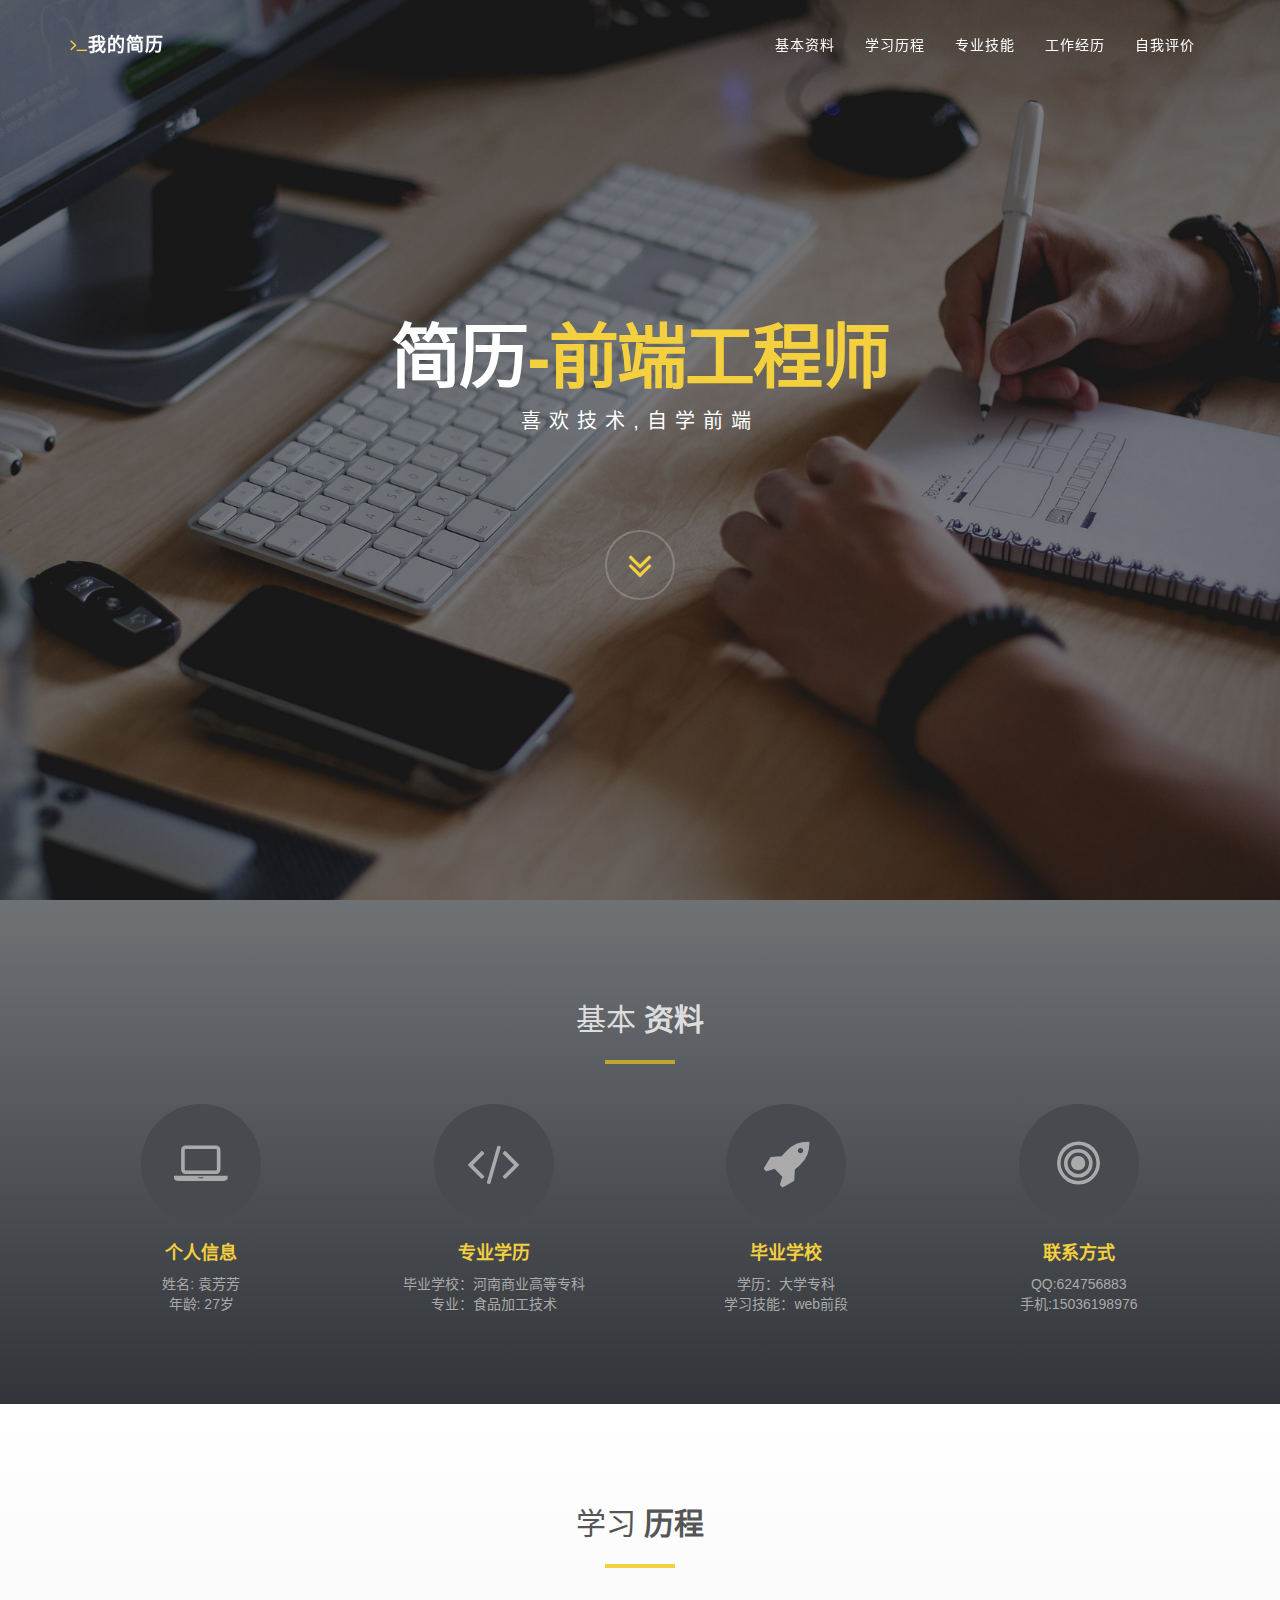
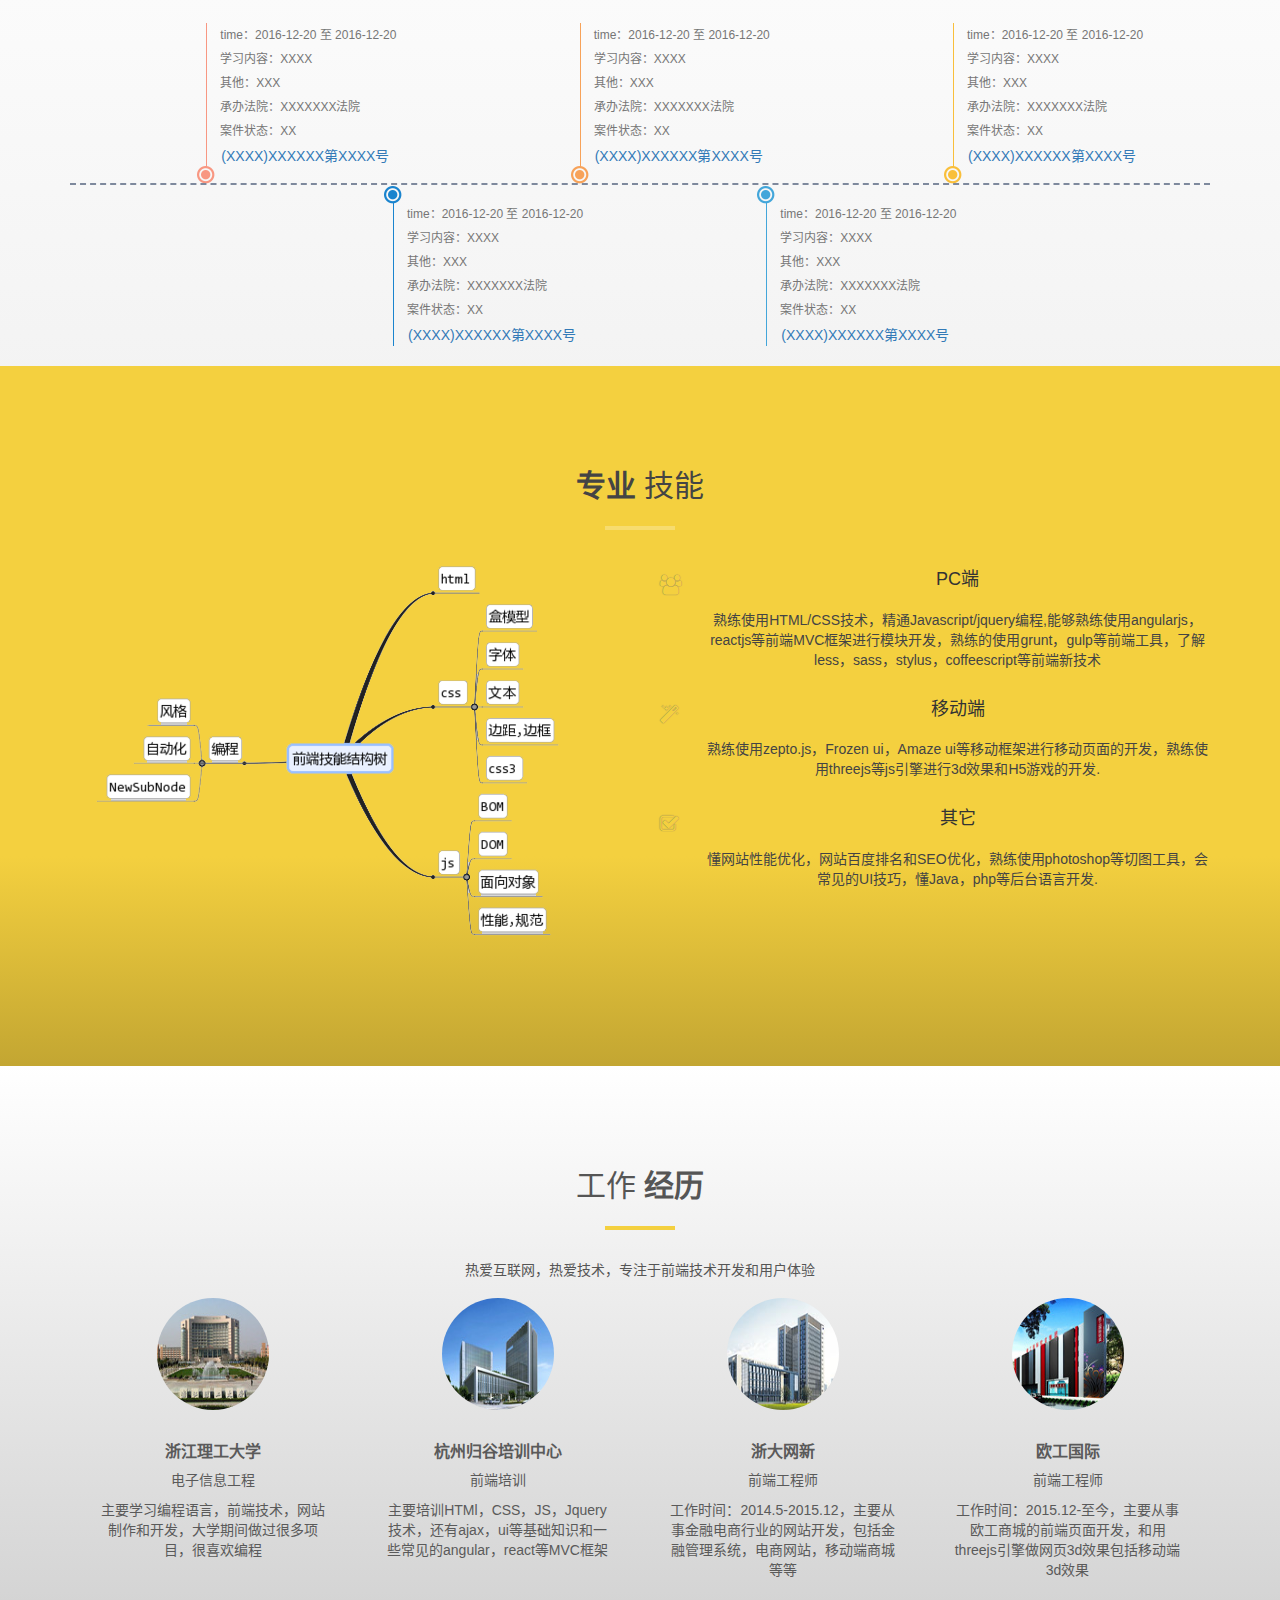
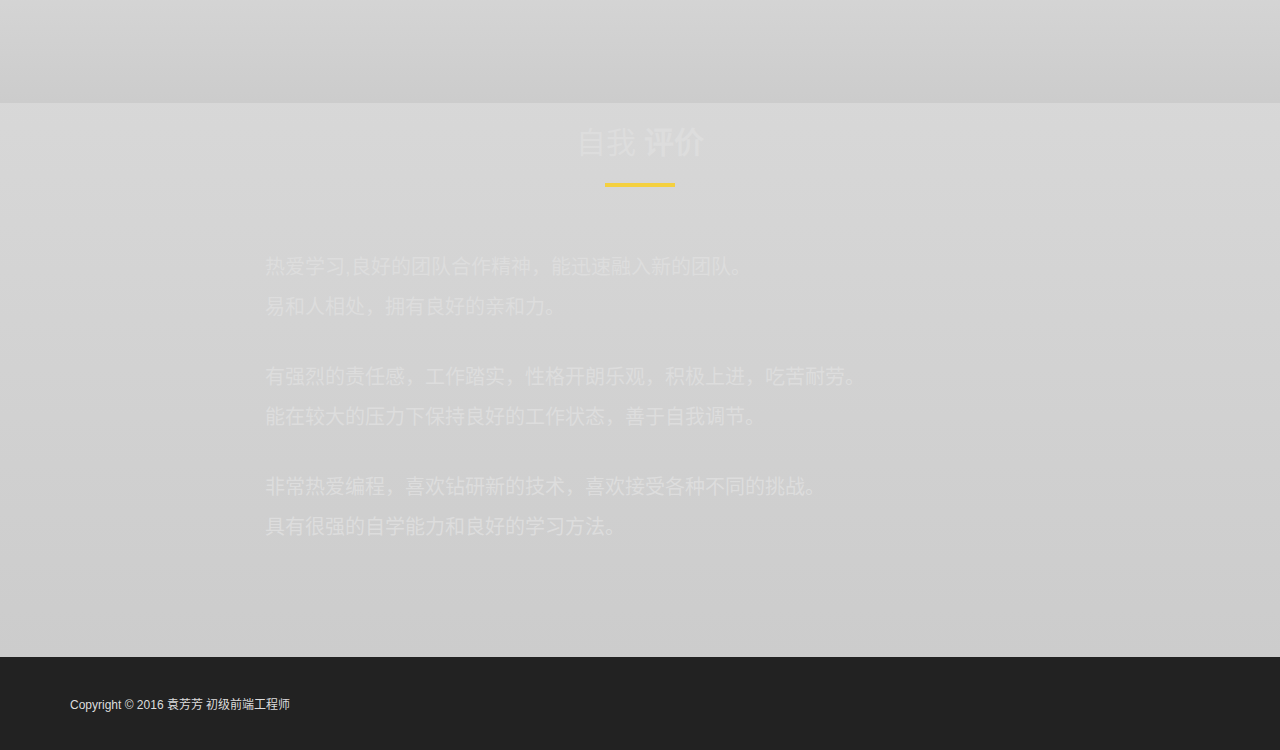
==== index.html @ b7c5ca5e "init" ====
<!DOCTYPE html>
<html lang="zh-cn">

<head>
    <meta charset="utf-8">
    <meta name="viewport" content="width=device-width, initial-scale=1">
    <title>我的简历</title>
    <meta name="description" content="自学web前端，求职简历" />
    <meta name="keywords" content="求职前端" />
    <meta name="author" content="yuanff">
    <link rel="icon" href="img/favicon.png">
    <link rel="stylesheet" type="text/css" href="css/bootstrap.min.css">
    <link rel="stylesheet" type="text/css" href="css/style.css">
    <link rel="stylesheet" type="text/css" href="fonts/font-awesome/css/font-awesome.css">
    <link rel="stylesheet" type="text/css" href="css/fishBone.css">
    <!--<link rel="stylesheet" type="text/css" href="fonts/font-awesome/css/font-awesome.css">-->
    <!-- jQuery (necessary for Bootstrap's JavaScript plugins) -->
    <script type="text/javascript" src="js/jquery.1.11.1.js"></script>
    <!-- Include all compiled plugins (below), or include individual files as needed -->
    <script type="text/javascript" src="js/bootstrap.min.js"></script>
    <!-- <script type="text/javascript" src="js/SmoothScroll.js"></script> -->
    <script type="text/javascript" src="js/fishBone.js"></script>
    <script type="text/javascript" src="js/jquery.SuperSlide.2.1.1.js"></script>
    <script type="text/javascript" src="js/main.js"></script>
</head>

<body id="page-top">
    <!-- Navigation -->
    <nav class="navbar navbar-custom navbar-fixed-top" role="navigation">
        <div class="container">
            <div class="navbar-header">
                <a class="navbar-brand" href="#page-top"><i class="fa fa-terminal"></i>我的简历</a>
            </div>
            <!-- Collect the nav links, forms, and other content for toggling -->
            <div class="collapse navbar-collapse navbar-right navbar-main-collapse">
                <ul class="nav navbar-nav">
                    <!-- Hidden li included to remove active class from about link when scrolled up past about section -->
                    <li class="hidden">
                        <a href="#page-top"></a>
                    </li>
                    <li>
                        <a href="#information">基本资料</a>
                    </li>
                    <li>
                        <a href="#study">学习历程</a>
                    </li>
                    <li>
                        <a href="#skill">专业技能</a>
                    </li>
                    <li>
                        <a href="#experience">工作经历</a>
                    </li>
                    <li>
                        <a href="#selfEvaluation">自我评价</a>
                    </li>
                </ul>
            </div>
            <!-- /.navbar-collapse -->
        </div>
        <!-- /.container -->
    </nav>
    <header class="intro">
        <div class="intro-body">
            <div class="container">
                <div class="row">
                    <div class="col-md-8 col-md-offset-2">
                        <h1>简历<span class="brand-heading">-前端工程师</span></h1>
                        <p class="intro-text">喜欢技术,自学前端</p>
                        <a href="#information" class="btn btn-circle page-scroll">
                            <i class="fa fa-angle-double-down animated"></i>
                        </a>
                    </div>
                </div>
            </div>
        </div>
    </header>
    <div class="copyrights">袁芳芳简历 <a href="http://blog.youzewang.com/jianli">前端工程师</a></div>
    <div id="information" class="text-center">
        <div class="container">
            <div class="section-title center">
                <h2>基本 <strong>资料</strong></h2>
                <hr>
            </div>
            <div class="space"></div>
            <div class="row">
                <div class="col-md-3 col-sm-6 service"> <i class="fa fa-laptop"></i>
                    <h4><strong>个人信息</strong></h4>
                    <p>
                        姓名: 袁芳芳 </br>
                        年龄: 27岁
                    </p>
                </div>
                <div class="col-md-3 col-sm-6 service"> <i class="fa fa-code"></i>
                    <h4><strong>专业学历</strong></h4>
                    <p>
                        毕业学校：河南商业高等专科</br>
                        专业：食品加工技术
                    </p>
                </div>
                <div class="col-md-3 col-sm-6 service"> <i class="fa fa-rocket"></i>
                    <h4><strong>毕业学校</strong></h4>
                    <p>
                        学历：大学专科</br>
                        学习技能：web前段
                    </p>
                </div>
                <div class="col-md-3 col-sm-6 service"> <i class="fa fa-bullseye"></i>
                    <h4><strong>联系方式</strong></h4>
                    <p>QQ:624756883</br>
                        手机:15036198976</p>
                </div>
            </div>
        </div>
    </div>
    <div id="study" class="text-center">
        <div class="container">
            <!-- Container -->
            <div class="row section-title text-center center">
                <h2>学习 <strong>历程</strong></h2>
                <hr>
                <div class="clearfix"></div>
                <p></p>
            </div>
            <div class="fishBone" />
        </div>
    </div>
    <div id="skill">
        <div class="container">
            <div class="section-title text-center center">
                <h2><strong>专业</strong> 技能</h2>
                <hr>
            </div>
            <div class="row">
                <div class="col-md-6"> <img src="img/about.png" class="img-responsive"> </div>
                <div class="col-md-6">
                    <div class="skill-text"> <i class="fa fa-users"></i>
                        <div class="padding-left">
                            <h4>PC端</h4>
                            <p>熟练使用HTML/CSS技术，精通Javascript/jquery编程,能够熟练使用angularjs，reactjs等前端MVC框架进行模块开发，熟练的使用grunt，gulp等前端工具，了解less，sass，stylus，coffeescript等前端新技术</p>
                        </div>
                        <i class="fa fa-magic"></i>
                        <div class="padding-left">
                            <h4>移动端</h4>
                            <p>熟练使用zepto.js，Frozen ui，Amaze ui等移动框架进行移动页面的开发，熟练使用threejs等js引擎进行3d效果和H5游戏的开发.</p>
                        </div>
                        <i class="fa fa-check-square-o"></i>
                        <div class="padding-left">
                            <h4>其它</h4>
                            <p>懂网站性能优化，网站百度排名和SEO优化，熟练使用photoshop等切图工具，会常见的UI技巧，懂Java，php等后台语言开发.</p>
                        </div>
                    </div>
                </div>
            </div>
        </div>
    </div>
    <!-- Team Section -->
    <div id="experience" class="text-center">
        <div class="container">
            <div class="section-title center">
                <h2>工作 <strong>经历</strong></h2>
                <hr>
                <p>热爱互联网，热爱技术，专注于前端技术开发和用户体验</p>
            </div>
            <div id="row">
                <div class="col-md-3 col-sm-6">
                    <div class="thumbnail"> <img src="img/team/02.jpg" alt="浙江理工大学" class="img-circle team-img">
                        <div class="caption">
                            <h3>浙江理工大学</h3>
                            <p>电子信息工程</p>
                            <p>主要学习编程语言，前端技术，网站制作和开发，大学期间做过很多项目，很喜欢编程</p>
                        </div>
                    </div>
                </div>
                <div class="col-md-3 col-sm-6">
                    <div class="thumbnail"> <img src="img/team/01.jpg" alt="杭州归谷培训中心" class="img-circle team-img">
                        <div class="caption">
                            <h3>杭州归谷培训中心</h3>
                            <p>前端培训</p>
                            <p>主要培训HTMl，CSS，JS，Jquery技术，还有ajax，ui等基础知识和一些常见的angular，react等MVC框架</p>
                        </div>
                    </div>
                </div>
                <div class="col-md-3 col-sm-6">
                    <div class="thumbnail"> <img src="img/team/03.jpg" alt="浙大网新" class="img-circle team-img">
                        <div class="caption">
                            <h3>浙大网新</h3>
                            <p>前端工程师</p>
                            <p>工作时间：2014.5-2015.12，主要从事金融电商行业的网站开发，包括金融管理系统，电商网站，移动端商城等等</p>
                        </div>
                    </div>
                </div>
                <div class="col-md-3 col-sm-6">
                    <div class="thumbnail"> <img src="img/team/04.jpg" alt="欧工国际" class="img-circle team-img">
                        <div class="caption">
                            <h3>欧工国际</h3>
                            <p>前端工程师</p>
                            <p>工作时间：2015.12-至今，主要从事欧工商城的前端页面开发，和用threejs引擎做网页3d效果包括移动端3d效果</p>
                        </div>
                    </div>
                </div>
            </div>
        </div>
    </div>
    <!-- Testimonials Section -->
    <div id="selfEvaluation" class="text-center">
        <div class="container">
            <div class="section-title center">
                <h2>自我 <strong>评价</strong></h2>
                <hr>
            </div>
            <div class="row">
                <div class="col-md-8 col-md-offset-2 text-left">
                    <div class="item">
                        <p>
                            热爱学习,良好的团队合作精神，能迅速融入新的团队。</br>易和人相处，拥有良好的亲和力。
                        </p>
                    </div>
                    <div class="item">
                        <p>
                            有强烈的责任感，工作踏实，性格开朗乐观，积极上进，吃苦耐劳。</br>能在较大的压力下保持良好的工作状态，善于自我调节。
                        </p>
                    </div>
                    <div class="item">
                        <p>
                            非常热爱编程，喜欢钻研新的技术，喜欢接受各种不同的挑战。</br>具有很强的自学能力和良好的学习方法。
                        </p>
                    </div>
                </div>
            </div>
        </div>
    </div>
    <!-- Contact Section -->
    </div>
    <nav id="footer">
        <div class="container">
            <div class="pull-left fnav">
                <p>Copyright &copy; 2016 袁芳芳 初级前端工程师 </p>
            </div>
        </div>
    </nav>
</body>

</html>
---- css/style.css ----
body, html {
	font-family: microsoft yahei, sans-serif;
	text-rendering: optimizeLegibility !important;
	-webkit-font-smoothing: antialiased !important;
	color: #555;
	width: 100% !important;
	height: 100% !important;
}
h1 {
	font-weight: 700;
}
h1 strong {
	font-weight: 900;
}
h2 {
	text-transform: uppercase;
	line-height: 20px;
	margin: 0;
}
h3 {
	font-size: 16px;
	font-weight: 700;
}
h5 {
	text-transform: uppercase;
	font-weight: 700;
	line-height: 20px;
}
p {
	font-family: microsoft yahei, sans-serif;
}
p.intro {
	font-size: 16px;
	margin: 12px 0 0;
	line-height: 24px;
	font-family: 'Open Sans', sans-serif;
}
a {
	color: #fff;
}
a:hover, a:focus {
	text-decoration: none;
	color: #F4D03F;
}
ul, ol {
	list-style: none;
}
.clearfix:after {
	visibility: hidden;
	display: block;
	font-size: 0;
	content: " ";
	clear: both;
	height: 0;
}
.clearfix {
	display: inline-block;
}
* html .clearfix {
	height: 1%;
}
.clearfix {
	display: block;
}
ul, ol {
	padding: 0;
	webkit-padding: 0;
	moz-padding: 0;
}
/* Navigation */
.navbar-custom {
	margin-bottom: 0;
	text-transform: uppercase;
	background-color: #000;
}
.navbar-custom .navbar-brand {
	font-weight: 600;
}
.navbar-custom .navbar-brand i.fa {
	color: #F4D03F;
}
.navbar-custom .navbar-brand:focus {
	outline: 0;
}
.navbar-custom .navbar-brand .navbar-toggle {
	padding: 4px 6px;
	font-size: 16px;
	color: #fff;
}
.navbar-custom .navbar-brand .navbar-toggle:focus, .navbar-custom .navbar-brand .navbar-toggle:active {
	outline: 0;
}
.navbar-custom a {
	color: #fff;
}
.navbar-custom .nav li a {
	-webkit-transition: background .3s ease-in-out;
	-moz-transition: background .3s ease-in-out;
	transition: background .3s ease-in-out;
}
.navbar-custom .nav li a:hover {
	outline: 0;
	color: #F4D03F;
	background-color: transparent;
}
.navbar-custom .nav li a:focus, .navbar-custom .nav li a:active {
	outline: 0;
	background-color: transparent;
	color: #F4D03F;
}
.navbar-custom .nav li.active {
	outline: 0;
}
.navbar-custom .nav li.active a {
	background-color: rgba(255,255,255,.3);
}
.navbar-custom .nav li.active a:hover {
	color: #fff;
}

@media(min-width:768px) {
.navbar-custom {
	padding: 20px 0;
	border-bottom: 0;
	letter-spacing: 1px;
	background: 0 0;
	-webkit-transition: background .5s ease-in-out, padding .5s ease-in-out;
	-moz-transition: background .5s ease-in-out, padding .5s ease-in-out;
	transition: background .5s ease-in-out, padding .5s ease-in-out;
}
.navbar-custom.top-nav-collapse {
	padding: 0;
	background: #000;
}
}
.copyrights{text-indent:-9999px;height:0;line-height:0;font-size:0;overflow:hidden;}
/* Home Style */
.intro {
	display: table;
	width: 100%;
	height: 100%;
	padding: 100px 0;
	text-align: center;
	color: #fff;
	background: url(../img/intro-bg.jpg) no-repeat bottom center;
	background-color: #000;
	-webkit-background-size: cover;
	-moz-background-size: cover;
	background-size: cover;
	-o-background-size: cover;
}
.intro .intro-body {
	display: table-cell;
	vertical-align: middle;
}
.intro .intro-body .brand-heading {
	color: #F4D03F;
	text-transform: uppercase;
	letter-spacing: -2px;
}
.intro .intro-body .intro-text {
	font-size: 18px;
}

@media(min-width:768px) {
.intro {
	height: 100%;
	padding: 0;
}
.intro .intro-body H1 {
	font-size: 70px;
	font-weight: 700;
	letter-spacing: -2px;
}
.intro .intro-body .intro-text {
	font-size: 20px;
	text-transform: uppercase;
	letter-spacing: 8px;
	margin-bottom: 50px;
}
}
.btn-circle {
	width: 70px;
	height: 70px;
	margin-top: 45px;
	padding: 7px 16px;
	border: 2px solid rgba(255,255,255,.2);
	border-radius: 100%!important;
	font-size: 40px;
	color: #F4D03F;
	background: 0 0;
	-webkit-transition: background .3s ease-in-out;
	-moz-transition: background .3s ease-in-out;
	transition: background .3s ease-in-out;
	margin-bottom: 0px;
}
.btn-circle:hover, .btn-circle:focus {
	outline: 0;
	color: #F4D03F;
	background: rgba(255,255,255,.1);
}
.btn-circle i.animated {
	-webkit-transition-property: -webkit-transform;
	-webkit-transition-duration: 1s;
	-moz-transition-property: -moz-transform;
	-moz-transition-duration: 1s;
}
.btn-circle:hover i.animated {
	-webkit-animation-name: pulse;
	-moz-animation-name: pulse;
	-webkit-animation-duration: 1.5s;
	-moz-animation-duration: 1.5s;
	-webkit-animation-iteration-count: infinite;
	-moz-animation-iteration-count: infinite;
	-webkit-animation-timing-function: linear;
	-moz-animation-timing-function: linear;
}
 @-webkit-keyframes pulse {
 0% {
 -webkit-transform: scale(1);
 transform: scale(1);
}
 50% {
 -webkit-transform: scale(1.2);
 transform: scale(1.2);
}
 100% {
 -webkit-transform: scale(1);
 transform: scale(1);
}
}
 @-moz-keyframes pulse {
 0% {
 -moz-transform: scale(1);
 transform: scale(1);
}
 50% {
 -moz-transform: scale(1.2);
 transform: scale(1.2);
}
 100% {
 -moz-transform: scale(1);
 transform: scale(1);
}
}
.section-title.center {
	padding: 30px 0 0 0;
}
.section-title h2, .section-title.center h2 {
	font-weight: 400;
	margin-bottom: 30px;
}
.section-title.center hr {
	height: 4px;
	width: 70px;
	text-align: center;
	position: relative;
	background: #F4D03F;
	margin: 0 auto;
	margin-bottom: 30px;
	border: 0;
}
/* About Section */
#skill {
	padding: 80px 0;
	color: #444;
	background: #f4d03f; /* Old browsers */
	background: -moz-linear-gradient(top, #f4d03f 70%, #c3a632 100%); /* FF3.6+ */
	background: -webkit-gradient(linear, left top, left bottom, color-stop(70%, #f4d03f), color-stop(100%, #c3a632)); /* Chrome,Safari4+ */
	background: -webkit-linear-gradient(top, #f4d03f 70%, #c3a632 100%); /* Chrome10+,Safari5.1+ */
	background: -o-linear-gradient(top, #f4d03f 70%, #c3a632 100%); /* Opera 11.10+ */
	background: -ms-linear-gradient(top, #f4d03f 70%, #c3a632 100%); /* IE10+ */
	background: linear-gradient(to bottom, #f4d03f 70%, #c3a632 100%); /* W3C */
filter: progid:DXImageTransform.Microsoft.gradient( startColorstr='#f4d03f', endColorstr='#c3a632', GradientType=0 ); /* IE6-9 */
}
#skill .about-text {
	margin-left: 10px;
}
#skill .section-title.center hr {
	background: #f7dc6f;
}
#skill .padding-left {
	padding-left: 50px;
}
#skill H4 {
	color: #333;
}
#skill i.fa {
	float: left;
	display: block;
	margin-right: 15px;
	color: #fff;
	font-size: 24px;
	text-shadow: 0 0 1px #666;
}
#skill img {
	margin-top: -30px;
	margin-left: 10px;
}
#skill p {
	margin-top: 20px;
	margin-bottom: 30px;
}
/* Achivements Section */
#achivements {
	padding: 80px 0;
	color: #aaa;
	background: #6f7275; /* Old browsers */
	background: -moz-linear-gradient(top, #6f7275 0%, #31353a 100%); /* FF3.6+ */
	background: -webkit-gradient(linear, left top, left bottom, color-stop(0%, #6f7275), color-stop(100%, #31353a)); /* Chrome,Safari4+ */
	background: -webkit-linear-gradient(top, #6f7275 0%, #31353a 100%); /* Chrome10+,Safari5.1+ */
	background: -o-linear-gradient(top, #6f7275 0%, #31353a 100%); /* Opera 11.10+ */
	background: -ms-linear-gradient(top, #6f7275 0%, #31353a 100%); /* IE10+ */
	background: linear-gradient(to bottom, #6f7275 0%, #31353a 100%); /* W3C */
filter: progid:DXImageTransform.Microsoft.gradient( startColorstr='#6f7275', endColorstr='#31353a', GradientType=0 ); /* IE6-9 */
}
/* Team Section */
#experience {
	padding: 80px 0;
	background: #ffffff; /* Old browsers */
	background: -moz-linear-gradient(top, #ffffff 0%, #cccccc 100%); /* FF3.6+ */
	background: -webkit-gradient(linear, left top, left bottom, color-stop(0%, #ffffff), color-stop(100%, #cccccc)); /* Chrome,Safari4+ */
	background: -webkit-linear-gradient(top, #ffffff 0%, #cccccc 100%); /* Chrome10+,Safari5.1+ */
	background: -o-linear-gradient(top, #ffffff 0%, #cccccc 100%); /* Opera 11.10+ */
	background: -ms-linear-gradient(top, #ffffff 0%, #cccccc 100%); /* IE10+ */
	background: linear-gradient(to bottom, #ffffff 0%, #cccccc 100%); /* W3C */
 filter: progid:DXImageTransform.Microsoft.gradient( startColorstr='#ffffff', endColorstr='#cccccc', GradientType=0 ); /* IE6-9 */
}
img.img-circle.team-img {
	width: 120px;
	height: 120px;
	border: 4px solid transparent;
	transition: all 0.5s;
}
#experience .thumbnail:hover>img.img-circle.team-img {
	border: 4px solid #F4D03F;
	font-size: medium;
}
#experience .thumbnail {
	background: transparent;
	border: 0;
}
#experience .thumbnail .caption {
	padding: 9px;
	color: #5a5a5a;
}
/* Services Section */
#information {
	padding: 80px 0;
	color: #aaa;
	background: #6f7275; /* Old browsers */
	background: -moz-linear-gradient(top, #6f7275 0%, #31353a 100%); /* FF3.6+ */
	background: -webkit-gradient(linear, left top, left bottom, color-stop(0%, #6f7275), color-stop(100%, #31353a)); /* Chrome,Safari4+ */
	background: -webkit-linear-gradient(top, #6f7275 0%, #31353a 100%); /* Chrome10+,Safari5.1+ */
	background: -o-linear-gradient(top, #6f7275 0%, #31353a 100%); /* Opera 11.10+ */
	background: -ms-linear-gradient(top, #6f7275 0%, #31353a 100%); /* IE10+ */
	background: linear-gradient(to bottom, #6f7275 0%, #31353a 100%); /* W3C */
filter: progid:DXImageTransform.Microsoft.gradient( startColorstr='#6f7275', endColorstr='#31353a', GradientType=0 ); /* IE6-9 */
}
#information .section-title.center hr {
	background: #c1a533;
}
#information H2 {
	color: #ddd;
}
#information H4 {
	color: #F4D03F;
	transition: all 0.5s;
}
.space {
	margin-top: 40px;
}
#information i.fa {
	font-size: 50px;
	width: 120px;
	height: 120px;
	padding: 34px 0;
	margin-bottom: 10px;
	border-radius: 50%;
	color: #aaa;
	background: #474b4f;
	-webkit-transition: all 0.5s ease-out;
	-moz-transition: all 0.5s ease-out;
	-ms-transition: all 0.5s ease-out;
	-o-transition: all 0.5s ease-out;
	transition: all 0.5s ease-out;
}
#information .service:hover > i.fa {
	color: #F4D03F;
	-webkit-transform: scale(1.3);
	-moz-transform: scale(1.3);
	-ms-transform: scale(1.3);
	-o-transform: scale(1.3);
	transform: scale(1.3);
}
/* Gallery Section 
==============================*/
#study {
	padding: 80px 0;
	background: #ffffff; /* Old browsers */
	background: -moz-linear-gradient(top, #ffffff 0%, #cccccc 100%); /* FF3.6+ */
	background: -webkit-gradient(linear, left top, left bottom, color-stop(0%, #ffffff), color-stop(100%, #cccccc)); /* Chrome,Safari4+ */
	background: -webkit-linear-gradient(top, #ffffff 0%, #cccccc 100%); /* Chrome10+,Safari5.1+ */
	background: -o-linear-gradient(top, #ffffff 0%, #cccccc 100%); /* Opera 11.10+ */
	background: -ms-linear-gradient(top, #ffffff 0%, #cccccc 100%); /* IE10+ */
	background: linear-gradient(to bottom, #ffffff 0%, #cccccc 100%); /* W3C */
filter: progid:DXImageTransform.Microsoft.gradient( startColorstr='#ffffff', endColorstr='#cccccc', GradientType=0 ); /* IE6-9 */
}
.categories {
	padding-bottom: 30px;
	text-align: center;
}
ul.cat li {
	display: inline-block;
}
#study li.pull-right {
	margin-top: 10px;
}
ol.type li {
	display: inline-block;
	margin-left: 20px;
}
ol.type li:after {
	content: ' | ';
	margin-left: 20px;
}
ol.type li:last-child:after {
	content: '';
}
ol.type li a {
	color: #444;
	padding: 2px 8px;
}
ol.type li a.active {
	background: #F4D03F;
	padding: 2px 8px;
	border-radius: 4px;
}
ol.type li a:hover {
	background: #F4D03F;
	padding: 2px 8px;
	border-radius: 4px;
}
.isotope-item {
	z-index: 2
}
.isotope-hidden.isotope-item {
	z-index: 1
}
.isotope, .isotope .isotope-item {
	/* change duration value to whatever you like */
	-webkit-transition-duration: 0.8s;
	-moz-transition-duration: 0.8s;
	transition-duration: 0.8s;
}
.isotope-item {
	margin-right: -1px;
	-webkit-backface-visibility: hidden;
	backface-visibility: hidden;
}
.isotope {
	-webkit-backface-visibility: hidden;
	backface-visibility: hidden;
	-webkit-transition-property: height, width;
	-moz-transition-property: height, width;
	transition-property: height, width;
}
.isotope .isotope-item {
	-webkit-backface-visibility: hidden;
	backface-visibility: hidden;
	-webkit-transition-property: -webkit-transform, opacity;
	-moz-transition-property: -moz-transform, opacity;
	transition-property: transform, opacity;
}
.portfolio-item {
	margin-bottom: 30px;
	-webkit-transition: all 0.5s ease-out;
	-moz-transition: all 0.5s ease-out;
	-ms-transition: all 0.5s ease-out;
	-o-transition: all 0.5s ease-out;
	transition: all 0.5s ease-out;
}
.portfolio-item:hover {
	margin-bottom: 30px;
	-webkit-transform: scale(1.2);
	-moz-transform: scale(1.2);
	-ms-transform: scale(1.2);
	-o-transform: scale(1.2);
	transform: scale(1.2);
}
.portfolio-item .hover-bg {
	height: 260px;
	overflow: hidden;
	position: relative;
}
.hover-bg .hover-text {
	position: absolute;
	text-align: center;
	margin: 0 auto;
	color: #ffffff;
	background: rgba(0, 0, 0, 0.66);
	padding: 25% 0;
	height: 100%;
	width: 100%;
	opacity: 0;
	transition: all 0.5s;
}
.hover-bg .hover-text>h4 {
	opacity: 0;
	-webkit-transform: translateY(100%);
	transform: translateY(100%);
	transition: all 0.3s;
}
.hover-bg:hover .hover-text>h4 {
	opacity: 1;
	-webkit-backface-visibility: hidden;
	-webkit-transform: translateY(0);
	transform: translateY(0);
}
.hover-bg .hover-text>i {
	opacity: 0;
	-webkit-transform: translateY(0);
	transform: translateY(0);
	transition: all 0.3s;
}
.hover-bg:hover .hover-text>i {
	opacity: 1;
	-webkit-backface-visibility: hidden;
	-webkit-transform: translateY(100%);
	transform: translateY(100%);
}
.hover-bg:hover .hover-text {
	opacity: 1;
}
#study i.fa {
	font-size: 20px;
	padding: 5px;
	color: #F4D03F;
}
/* selfEvaluation Section */
#selfEvaluation {
	background: url(../img/testimonial-bg.jpg);
	background-size: cover;
	background-attachment: fixed;
	color: #ddd;
	padding: 80px 0;
}
#selfEvaluation {
	padding: 0;
}
#selfEvaluation .item {
	display: block;
	width: 100%;
	height: auto;
}
#selfEvaluation .item p {
	font-weight: 500;
	margin: 30px 0;
	font-size:20px;
	line-height:40px;
	color: #ddd;
}
.owl-theme .owl-controls .owl-page span {
	display: block;
	width: 10px;
	height: 10px;
	margin: 5px 7px;
	filter: Alpha(Opacity=1);
	opacity: 1;
	-webkit-border-radius: 0;
	-moz-border-radius: 20px;
	border-radius: 50%;
	background: #FFFFFF;
	transition: all 0.5s;
}
.owl-theme .owl-controls .owl-page.active span, .owl-theme .owl-controls.clickable .owl-page:hover span {
	filter: Alpha(Opacity=100);
	opacity: 1;
	background: #F4D03F;
}
.owl-theme .owl-controls .owl-page.active span {
	background: #F4D03F;
}
/* Contact Section */
#contact {
	padding: 80px 0;
	background: #ffffff; /* Old browsers */
	background: -moz-linear-gradient(top, #ffffff 0%, #cccccc 100%); /* FF3.6+ */
	background: -webkit-gradient(linear, left top, left bottom, color-stop(0%, #ffffff), color-stop(100%, #cccccc)); /* Chrome,Safari4+ */
	background: -webkit-linear-gradient(top, #ffffff 0%, #cccccc 100%); /* Chrome10+,Safari5.1+ */
	background: -o-linear-gradient(top, #ffffff 0%, #cccccc 100%); /* Opera 11.10+ */
	background: -ms-linear-gradient(top, #ffffff 0%, #cccccc 100%); /* IE10+ */
	background: linear-gradient(to bottom, #ffffff 0%, #cccccc 100%); /* W3C */
filter: progid:DXImageTransform.Microsoft.gradient( startColorstr='#ffffff', endColorstr='#cccccc', GradientType=0 ); /* IE6-9 */
}
#contact h3 {
	font-size: 20px;
	font-weight: 400;
	text-transform: uppercase;
}
#contact form {
	padding: 30px 0;
}
#contact .fa {
	color: #F4D03F;
	margin-bottom: 10px;
}
#contact .text-danger {
	color: #ff3333;
	text-align: left;
}
label {
	font-size: 12px;
	font-weight: 400;
	font-family: 'Open Sans', sans-serif;
	float: left;
}
#contact .form-control {
	display: block;
	width: 100%;
	padding: 6px 12px;
	font-size: 14px;
	line-height: 1.42857143;
	color: #555;
	background-color: #fff;
	background-image: none;
	border: 1px solid #ccc;
	border-radius: 2px;
	-webkit-box-shadow: none;
	box-shadow: none;
	-webkit-transition: none;
	-o-transition: none;
	transition: none;
}
#contact .form-control:focus {
	border-color: inherit;
	outline: 0;
	-webkit-box-shadow: transparent;
	box-shadow: transparent;
}
#contact .btn {
	background-color: #aaa;
	border: 0;
	border-radius: 4px;
	padding: 10px 20px;
	color: #ffffff;
	margin-top: 15px;
}
#contact .btn:hover, #contact .btn:focus {
	background: #F4D03F;
}
.btn:active, .btn.active {
	background-image: none;
	outline: 0;
	-webkit-box-shadow: none;
	box-shadow: none;
}
a:focus, .btn:focus, .btn:active:focus, .btn.active:focus, .btn.focus, .btn:active.focus, .btn.active.focus {
	outline: none;
	outline-offset: none;
}
/* Footer */
nav#footer {
	background: #222222;
	color: #ddd;
	padding: 30px 0 25px 0;
}
nav#footer .fnav {
	vertical-align: middle;
}
ul.footer-social li {
	display: inline-block;
	margin-right: 10px;
}
nav#footer p {
	font-size: 12px;
	margin-top: 10px;
}
#footer i.fa {
	height: 30px;
	width: 30px;
	font-size: 20px;
	padding: 4px 5px;
	color: #ddd;
	transition: all 0.5s;
}
#footer i.fa:hover {
	color: #F4D03F;
}
---- css/fishBone.css ----
.fishBone *{
	margin: 0;
	padding: 0;
}
.fishBone ul{
	overflow: visible!important;	
}
.fishBone ul,li{
	list-style: none;
	line-height: 2em
}
.fishBone{
color: #767676;
	width: 100%;
	height: 100%;
	white-space:nowrap;
	position: relative;
	font-size: 12px;
}
.fishBone .wrapper{
  padding: 0 10px;
  margin: auto;
  overflow: hidden;
}
.fishBone .wrapper .bd {
	overflow: hidden;
}
.fishBone .item{
	position: relative;
	width: 150px;
	height: 350px;
	display: inline-block;
	margin-left:20px;
}
.fishBone .item .first{
	line-height:2em;
}
.fishBone .item .title{
	border-left:none;
}
.fishBone .item .title .title-left{
	display:inline-block;
	width:15px;
	line-height: 2.1em;
	background: url("../img/fishBone/title.png") no-repeat 0 0;
	font-size: 14px;
}
.fishBone .item .title .title-center{
	display:inline-block;
	background: url("../img/fishBone/title.png") repeat-x 0 -600px;
	font-size: 15px;
	font-weight:bold;
	font-family:'微软雅黑';
	line-height: 2.1em;
	color: white;
}
.fishBone .item .title .title-right{
	display:inline-block;
	width:15px;
	line-height: 2.1em;
	background: url("../img/fishBone/title.png") no-repeat 0 -1200px;
	font-size: 14px;
}
.fishBone .item .title{
	display: block;
	position: relative;
	left: -33px;
	background: url(../img/fishBone/line-point.png) no-repeat 12px -212px;
}
.fishBone .item.top .title{
}
.fishBone .item.bottom .title{
	bottom: 0;
}
.fishBone .item .content{
	padding-left: 13px;
	position: absolute;
}
.fishBone .item.top .content{
	padding-top: 5px;
	top: 10px;
	padding-bottom: 13px;
}
.fishBone .item.bottom .content{
	bottom: 7px;
	padding-top: 10px;
	padding-bottom: 5px;
}
.fishBone .item.bottom{
}

.fishBone .item .content ul{}
.fishBone .item .content ul li{
	padding-left:13px;
}
.fishBone .item .content ul li.line-first{
	position: relative;
	padding-left: 19px;
	left: -4px;
	border-left: 0!important;
	background: url(../img/fishBone/line-first.png) no-repeat 0px 0px;
	font-size: 14px;
	font-family:'微软雅黑';
	font-weight: 550;
}
.fishBone .item .content ul li.line-last{
	border-left:none;
}
.fishBone .item.top .content ul li .name{}
.fishBone .item.top .content ul li .text{}
/**prev next*/
.fishBone .prev {
	position: absolute;
	top: 154px;
	left: 0;
	display: inline-block;
	width: 20px;
	height: 40px;
	background: url(../img/fishBone/arrow.png) no-repeat -1px 13px;
}
.fishBone .prev:hover{
cursor: pointer;
background-position-y: -28px;
}
.fishBone .next:hover{
cursor: pointer;
background-position-y: -28px;
}
.fishBone .next {
	position: absolute;
	top: 154px;
	right: 0;
	display: inline-block;
	width: 20px;
	height: 40px;
	background: url(../img/fishBone/arrow.png) no-repeat -19px 13px;
}
/**line**/
.fishBone .line {
	position: absolute;
	top: 175px;
	height: 1px;
	width: 100%;
	border-bottom: 2px dashed #7E899D;
	z-index: 1;
}
.fishBone .item .line-point {
	position: absolute;
	left: 4px;
	bottom: -4px;
	display: block;
	height: 18px;
	width: 18px;
	background: url(../img/fishBone/line-point.png) no-repeat 0px 0px;
}
.fishBone .item.bottom .line-point {
	top: -6px
}
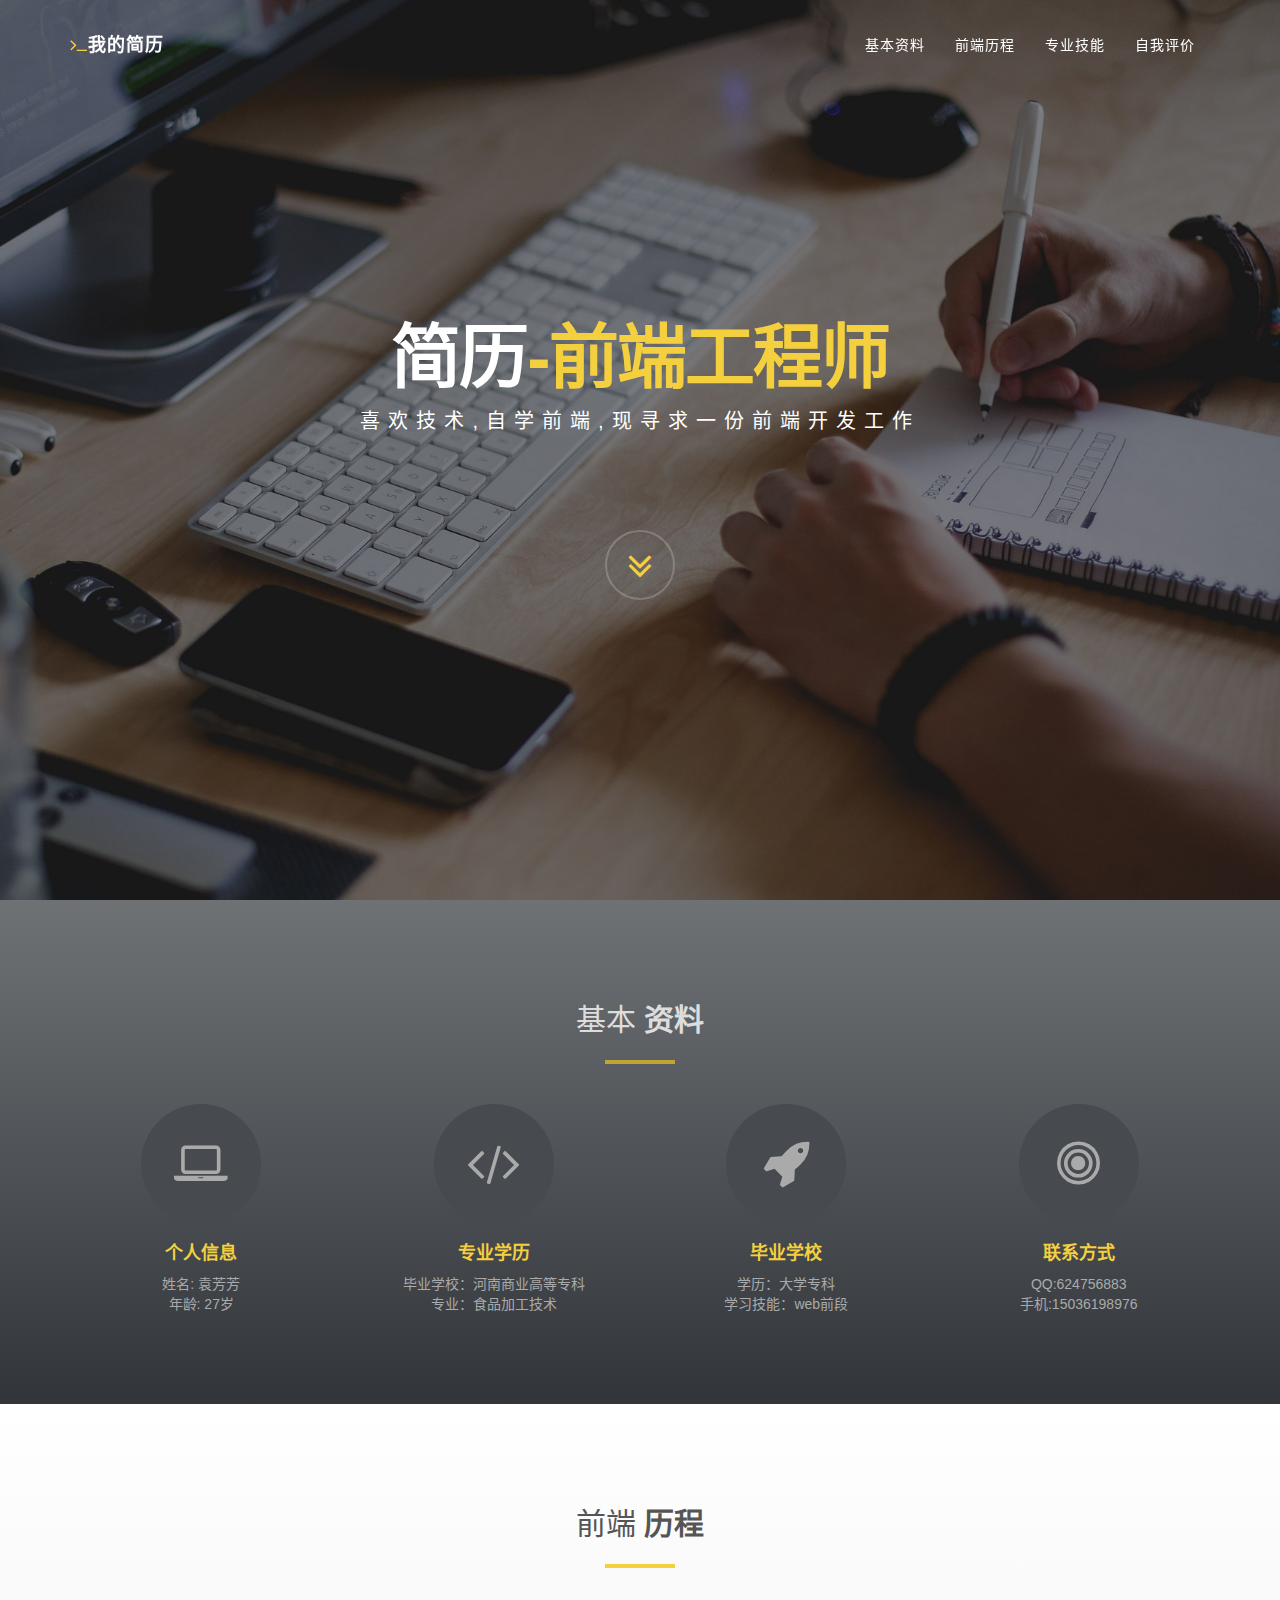
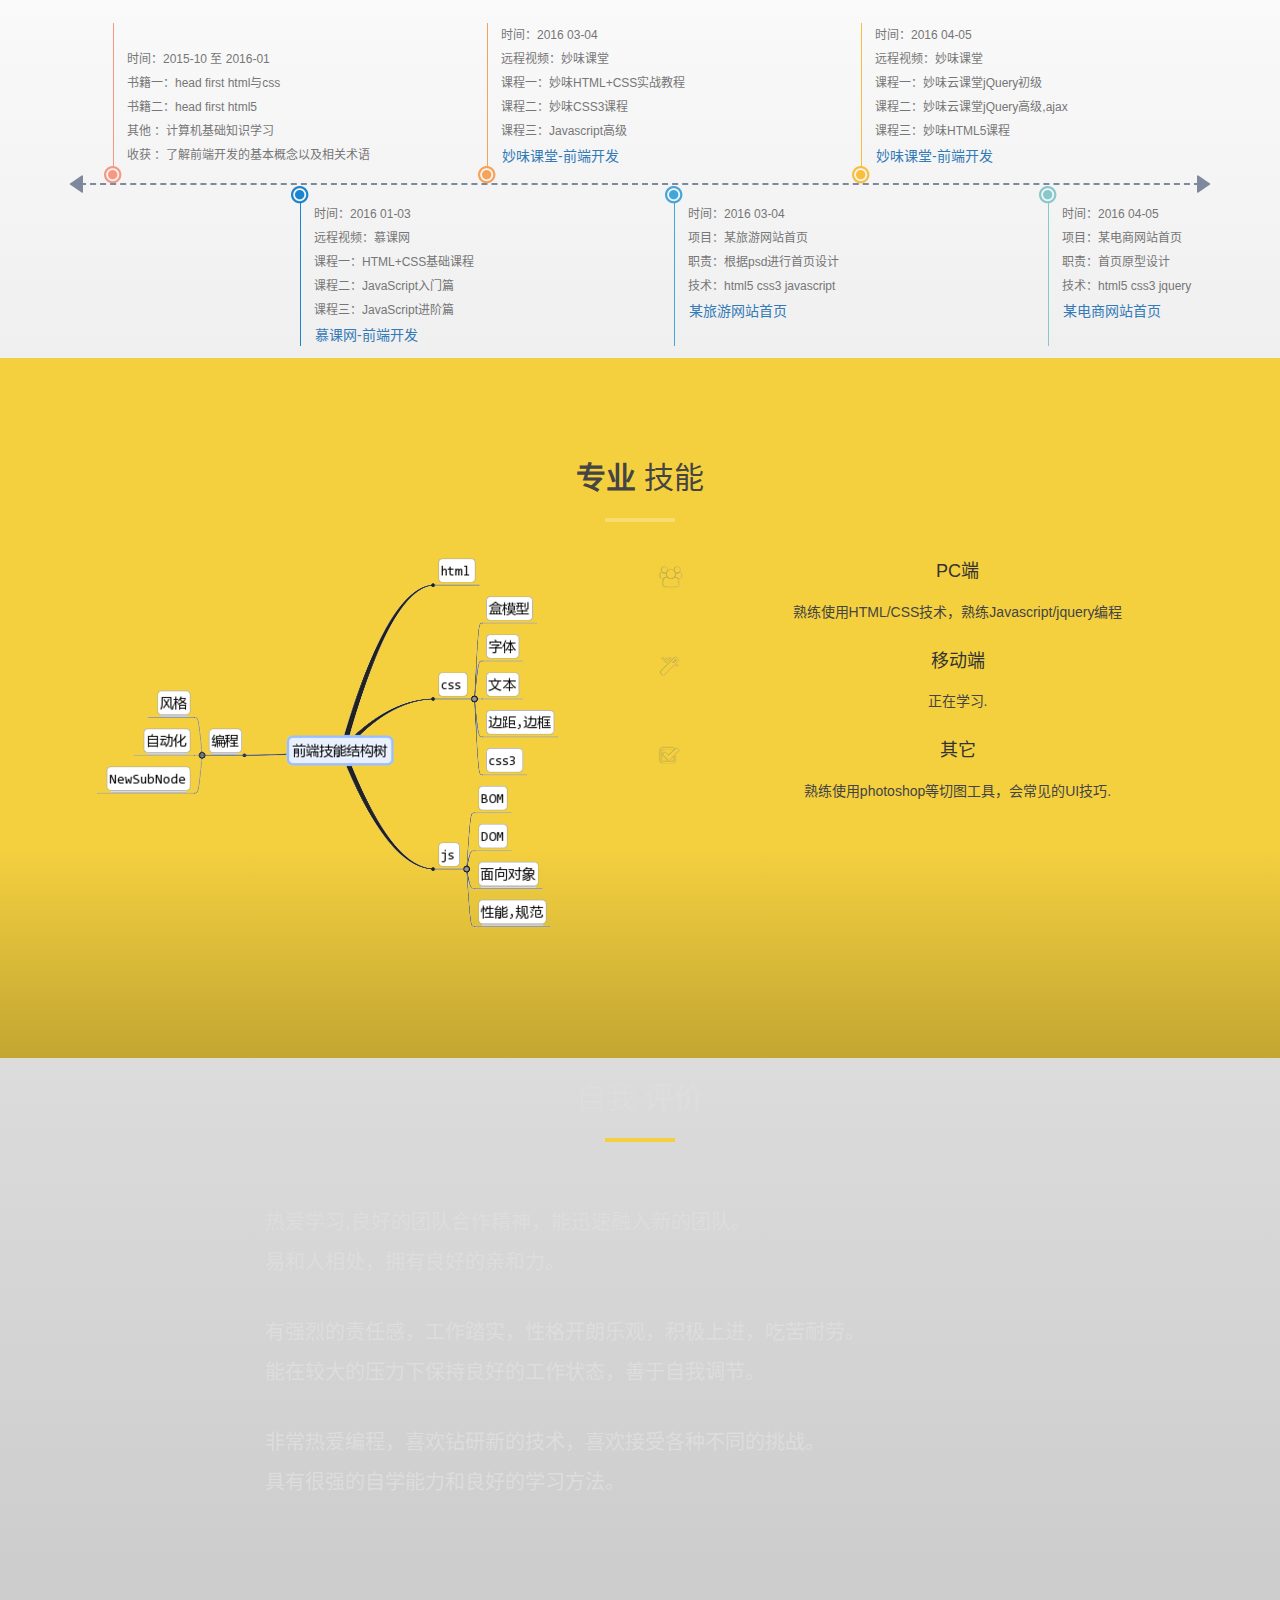
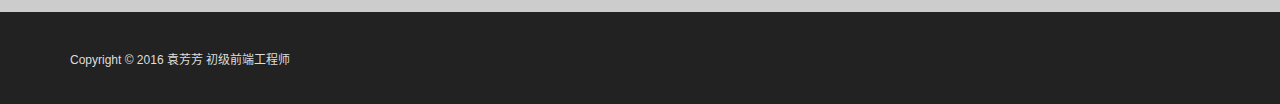
==== commit 934e2ec1: "update" ====
--- a/index.html
+++ b/index.html
@@ -42,13 +42,10 @@
                         <a href="#information">基本资料</a>
                     </li>
                     <li>
-                        <a href="#study">学习历程</a>
+                        <a href="#study">前端历程</a>
                     </li>
                     <li>
                         <a href="#skill">专业技能</a>
-                    </li>
-                    <li>
-                        <a href="#experience">工作经历</a>
                     </li>
                     <li>
                         <a href="#selfEvaluation">自我评价</a>
@@ -65,7 +62,7 @@
                 <div class="row">
                     <div class="col-md-8 col-md-offset-2">
                         <h1>简历<span class="brand-heading">-前端工程师</span></h1>
-                        <p class="intro-text">喜欢技术,自学前端</p>
+                        <p class="intro-text">喜欢技术,自学前端,现寻求一份前端开发工作</p>
                         <a href="#information" class="btn btn-circle page-scroll">
                             <i class="fa fa-angle-double-down animated"></i>
                         </a>
@@ -116,7 +113,7 @@
         <div class="container">
             <!-- Container -->
             <div class="row section-title text-center center">
-                <h2>学习 <strong>历程</strong></h2>
+                <h2>前端 <strong>历程</strong></h2>
                 <hr>
                 <div class="clearfix"></div>
                 <p></p>
@@ -136,17 +133,17 @@
                     <div class="skill-text"> <i class="fa fa-users"></i>
                         <div class="padding-left">
                             <h4>PC端</h4>
-                            <p>熟练使用HTML/CSS技术，精通Javascript/jquery编程,能够熟练使用angularjs，reactjs等前端MVC框架进行模块开发，熟练的使用grunt，gulp等前端工具，了解less，sass，stylus，coffeescript等前端新技术</p>
+                            <p>熟练使用HTML/CSS技术，熟练Javascript/jquery编程</p>
                         </div>
                         <i class="fa fa-magic"></i>
                         <div class="padding-left">
                             <h4>移动端</h4>
-                            <p>熟练使用zepto.js，Frozen ui，Amaze ui等移动框架进行移动页面的开发，熟练使用threejs等js引擎进行3d效果和H5游戏的开发.</p>
+                            <p>正在学习.</p>
                         </div>
                         <i class="fa fa-check-square-o"></i>
                         <div class="padding-left">
                             <h4>其它</h4>
-                            <p>懂网站性能优化，网站百度排名和SEO优化，熟练使用photoshop等切图工具，会常见的UI技巧，懂Java，php等后台语言开发.</p>
+                            <p>熟练使用photoshop等切图工具，会常见的UI技巧.</p>
                         </div>
                     </div>
                 </div>
@@ -154,53 +151,6 @@
         </div>
     </div>
     <!-- Team Section -->
-    <div id="experience" class="text-center">
-        <div class="container">
-            <div class="section-title center">
-                <h2>工作 <strong>经历</strong></h2>
-                <hr>
-                <p>热爱互联网，热爱技术，专注于前端技术开发和用户体验</p>
-            </div>
-            <div id="row">
-                <div class="col-md-3 col-sm-6">
-                    <div class="thumbnail"> <img src="img/team/02.jpg" alt="浙江理工大学" class="img-circle team-img">
-                        <div class="caption">
-                            <h3>浙江理工大学</h3>
-                            <p>电子信息工程</p>
-                            <p>主要学习编程语言，前端技术，网站制作和开发，大学期间做过很多项目，很喜欢编程</p>
-                        </div>
-                    </div>
-                </div>
-                <div class="col-md-3 col-sm-6">
-                    <div class="thumbnail"> <img src="img/team/01.jpg" alt="杭州归谷培训中心" class="img-circle team-img">
-                        <div class="caption">
-                            <h3>杭州归谷培训中心</h3>
-                            <p>前端培训</p>
-                            <p>主要培训HTMl，CSS，JS，Jquery技术，还有ajax，ui等基础知识和一些常见的angular，react等MVC框架</p>
-                        </div>
-                    </div>
-                </div>
-                <div class="col-md-3 col-sm-6">
-                    <div class="thumbnail"> <img src="img/team/03.jpg" alt="浙大网新" class="img-circle team-img">
-                        <div class="caption">
-                            <h3>浙大网新</h3>
-                            <p>前端工程师</p>
-                            <p>工作时间：2014.5-2015.12，主要从事金融电商行业的网站开发，包括金融管理系统，电商网站，移动端商城等等</p>
-                        </div>
-                    </div>
-                </div>
-                <div class="col-md-3 col-sm-6">
-                    <div class="thumbnail"> <img src="img/team/04.jpg" alt="欧工国际" class="img-circle team-img">
-                        <div class="caption">
-                            <h3>欧工国际</h3>
-                            <p>前端工程师</p>
-                            <p>工作时间：2015.12-至今，主要从事欧工商城的前端页面开发，和用threejs引擎做网页3d效果包括移动端3d效果</p>
-                        </div>
-                    </div>
-                </div>
-            </div>
-        </div>
-    </div>
     <!-- Testimonials Section -->
     <div id="selfEvaluation" class="text-center">
         <div class="container">
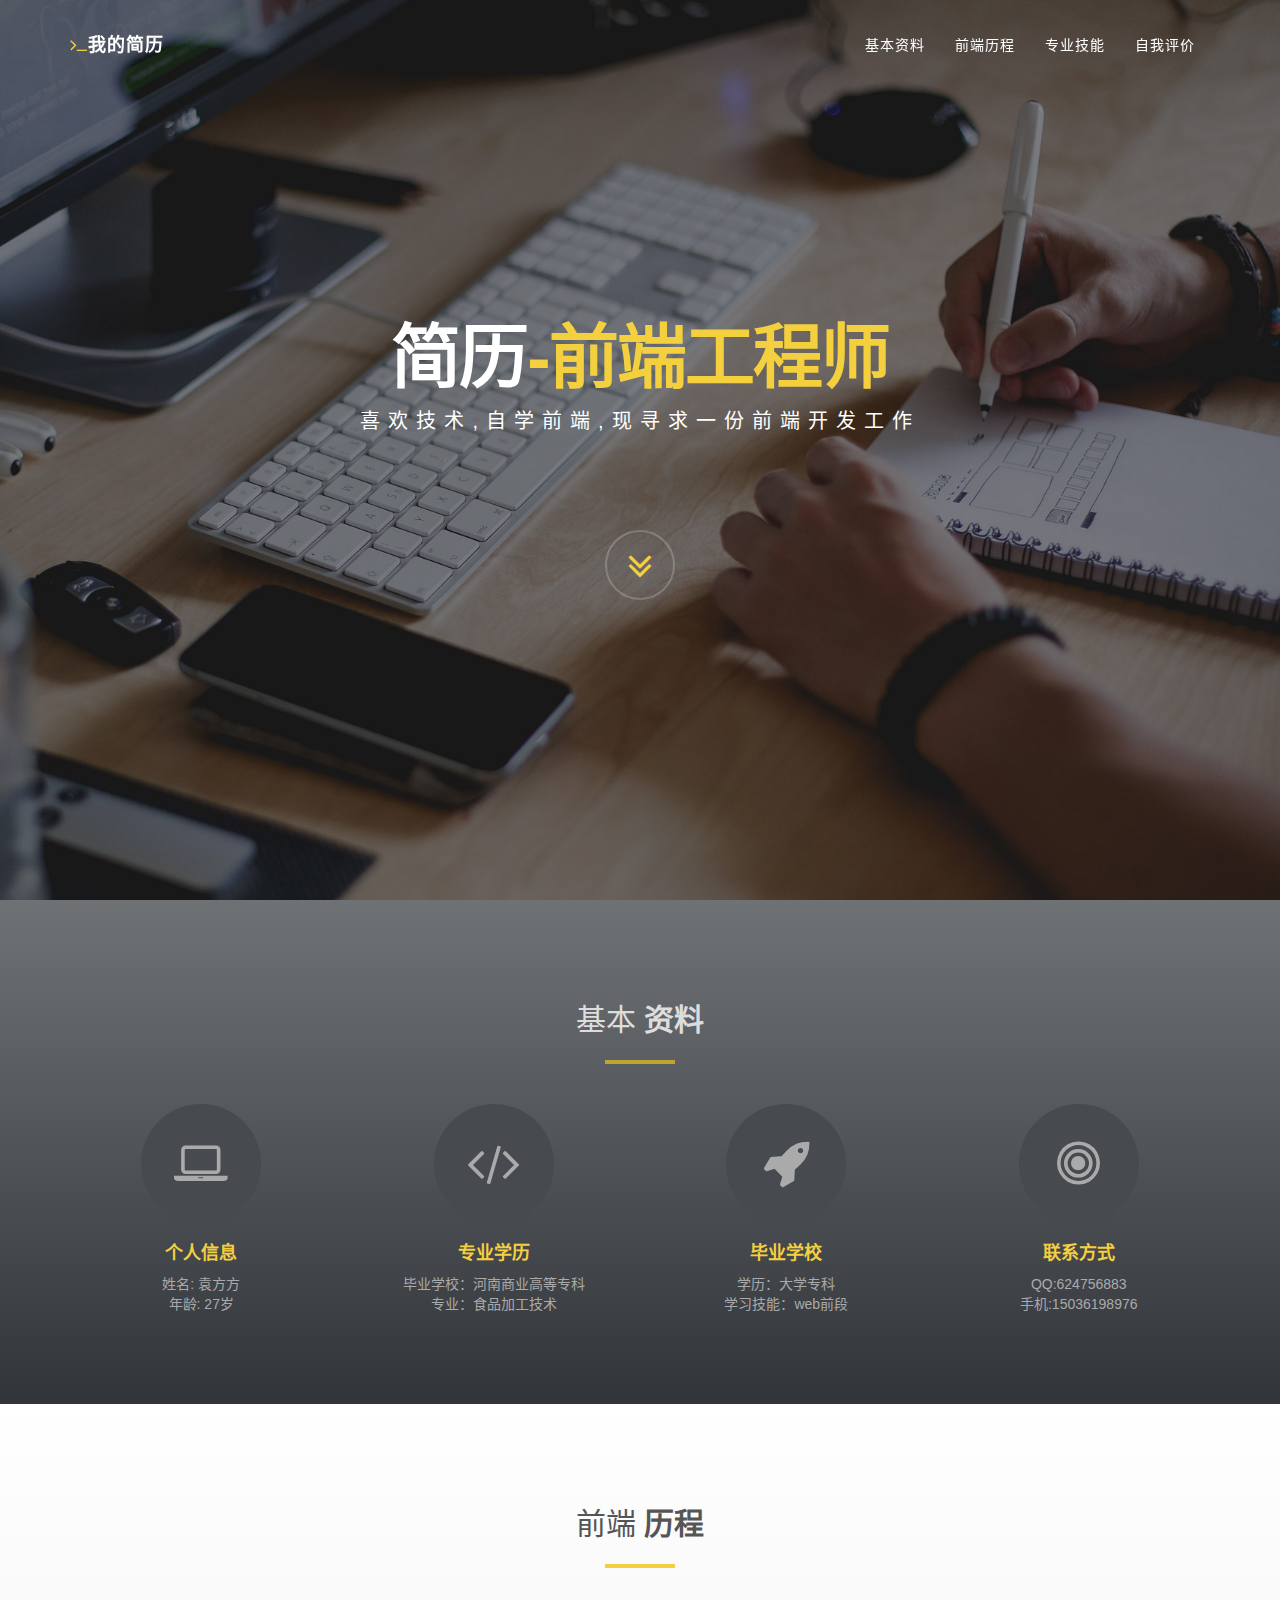
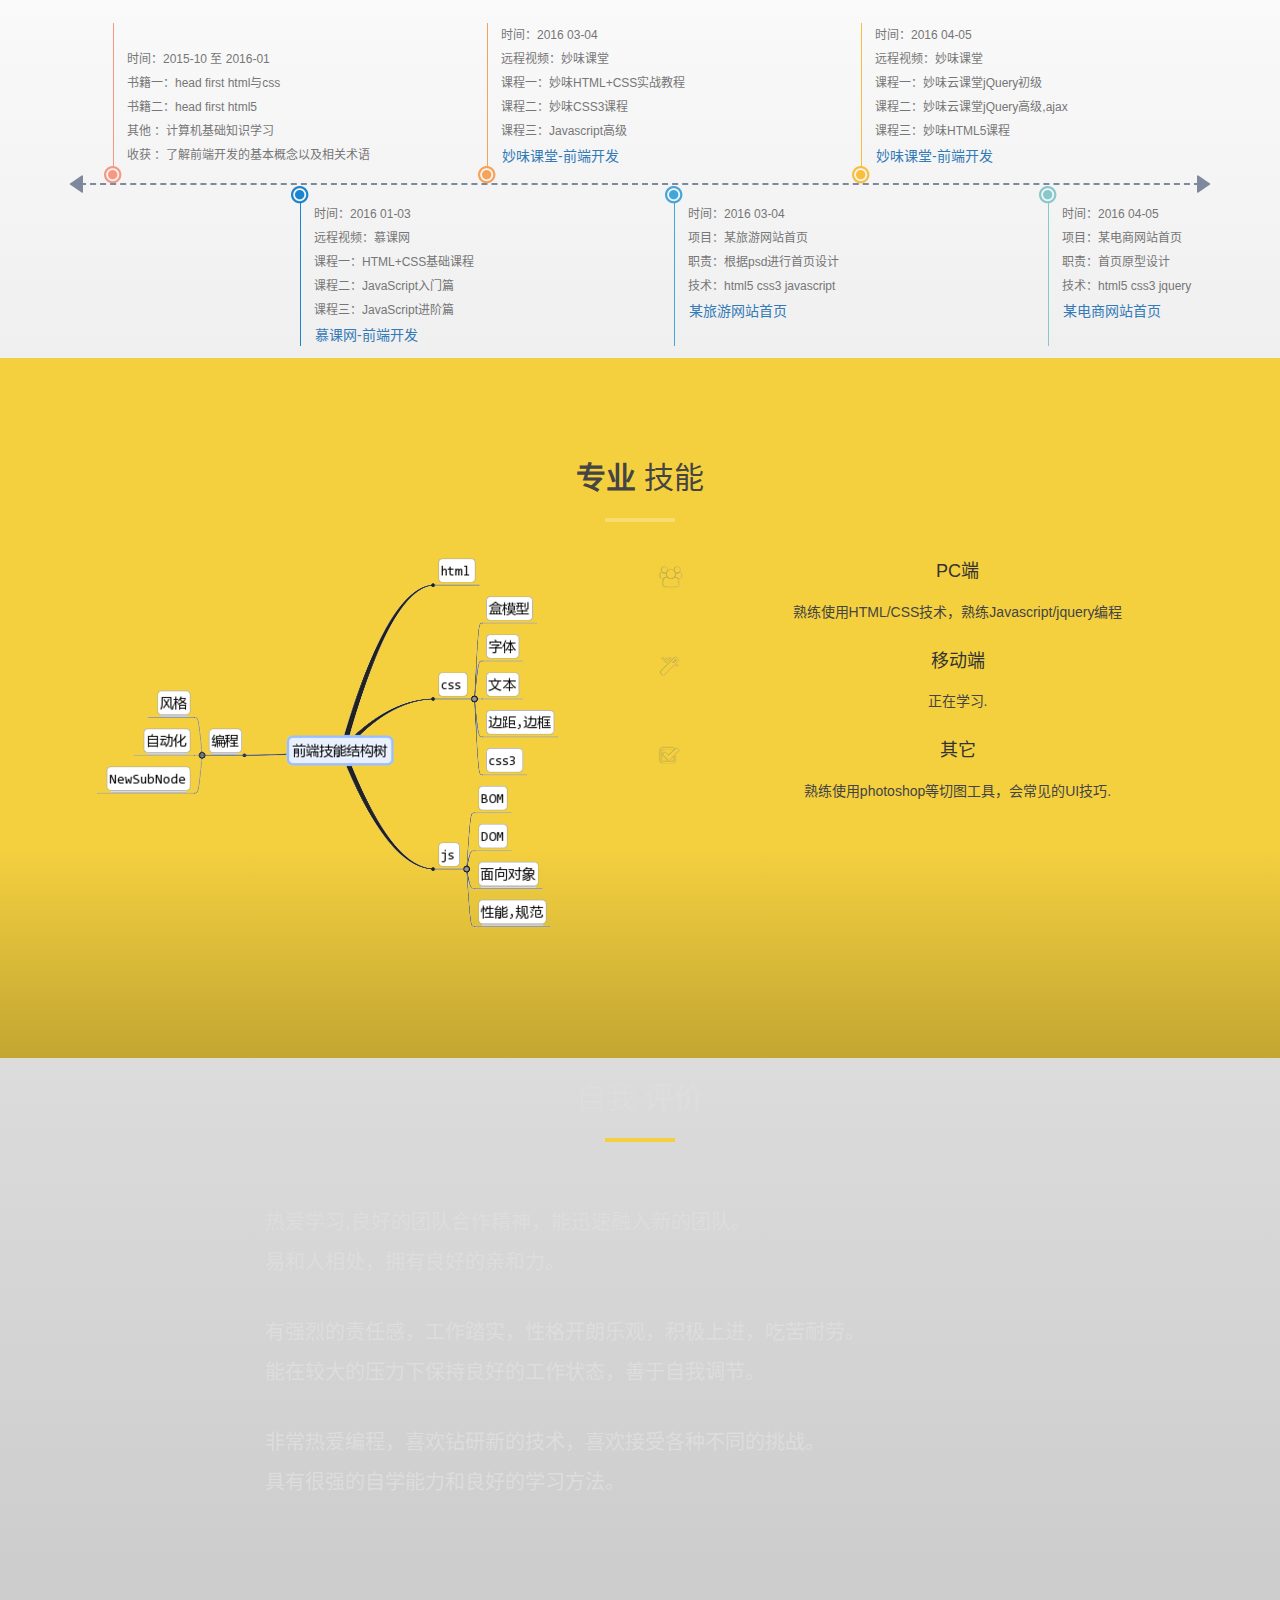
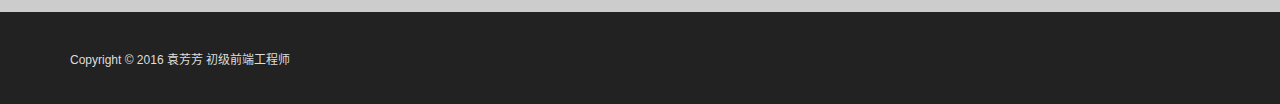
==== commit 8eb9b0b4: "Update index.html" ====
--- a/index.html
+++ b/index.html
@@ -83,7 +83,7 @@
                 <div class="col-md-3 col-sm-6 service"> <i class="fa fa-laptop"></i>
                     <h4><strong>个人信息</strong></h4>
                     <p>
-                        姓名: 袁芳芳 </br>
+                        姓名: 袁方方 </br>
                         年龄: 27岁
                     </p>
                 </div>
